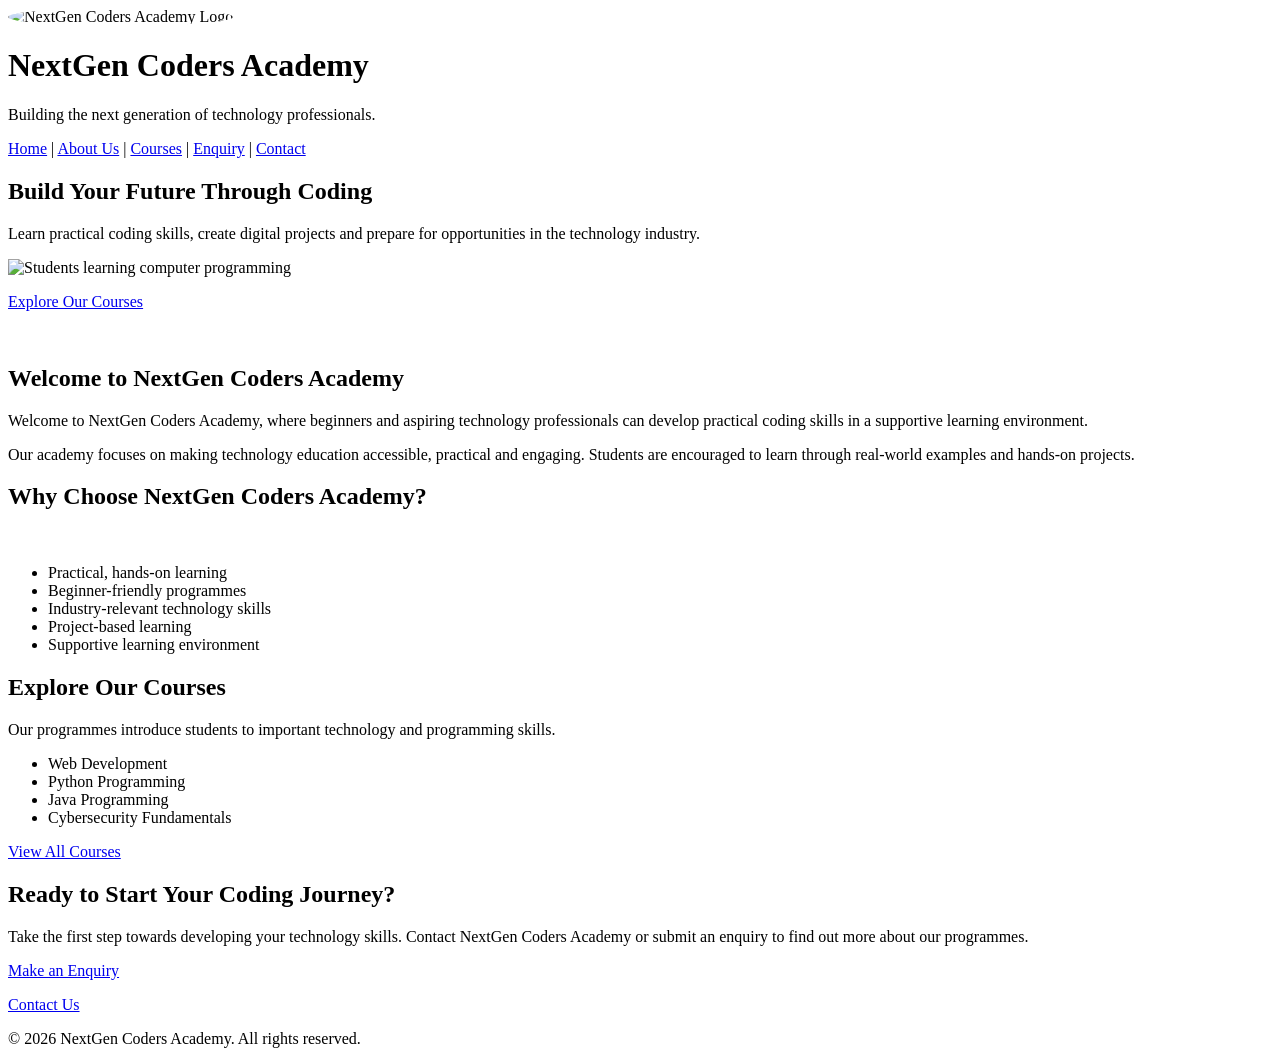
==== index.html @ 4443e5a5 "Add files via upload" ====
<!DOCTYPE html>
<html lang="en">

<head>
    <meta charset="UTF-8">

    <meta name="viewport"
          content="width=device-width, initial-scale=1.0">

    <meta name="description"
          content="NextGen Coders Academy provides practical coding and technology education for aspiring developers.">

    <title>Home | NextGen Coders Academy</title>
</head>

<body>

    <!-- ====== Header =======-->
    <header>

        <!-- The Academy Logo -->
         <img src="images_/Logo.jpeg" alt="NextGen Coders Academy Logo" width="120" height="120" 
       style="border-radius:50%;
       object-fit:cover;">
   
        <h1>NextGen Coders Academy</h1>

        <p>
            Building the next generation of technology professionals.
        </p>

        <!-- Main Navigation -->
        <nav>
            <a href="index.html">Home</a>
            |
        
            <a href="about.html">About Us</a>
            |
            
            <a href="courses.html">Courses</a>
            |
        
            <a href="enquiry.html">Enquiry</a>
            |
            
            <a href="contact.html">Contact</a>
        </nav>

    </header>


    <!-- MAIN CONTENT-->
    <main>

        <!-- Hero Section -->
        <section>

            <h2>Build Your Future Through Coding</h2>

            <p>
                Learn practical coding skills, create digital projects
                and prepare for opportunities in the technology industry.
            </p>

            <!-- Hero Image -->
            <img src="images_/heropicture.jpeg"
                 alt="Students learning computer programming"
                 width="300">

            <p>
                <a href="courses.html">Explore Our Courses</a>
            </p>

        </section>


        <!-- Introduction Section -->
        <section>
            <img src="images_/small picture.jpeg" alt="">

            <h2>Welcome to NextGen Coders Academy</h2>
           

            <p>
                Welcome to NextGen Coders Academy, where beginners and
                aspiring technology professionals can develop practical
                coding skills in a supportive learning environment.
            </p>

            <p>
                Our academy focuses on making technology education
                accessible, practical and engaging. Students are
                encouraged to learn through real-world examples and
                hands-on projects.
            </p>

        </section>


        <!-- Why Choose Us Section -->
        <section>

            <h2>Why Choose NextGen Coders Academy?</h2>
             <img src="images_/large picture.jpeg" alt="">

            <ul>
                <li>Practical, hands-on learning</li>
                <li>Beginner-friendly programmes</li>
                <li>Industry-relevant technology skills</li>
                <li>Project-based learning</li>
                <li>Supportive learning environment</li>
            </ul>

        </section>


        <!-- Courses Introduction -->
        <section>

            <h2>Explore Our Courses</h2>

            <p>
                Our programmes introduce students to important
                technology and programming skills.
            </p>

            <ul>
                <li>Web Development</li>
                <li>Python Programming</li>
                <li>Java Programming</li>
                <li>Cybersecurity Fundamentals</li>
            </ul>

            <p>
                <a href="courses.html">View All Courses</a>
            </p>

        </section>


        <!-- Call To Action -->
        <section>

            <h2>Ready to Start Your Coding Journey?</h2>

            <p>
                Take the first step towards developing your technology
                skills. Contact NextGen Coders Academy or submit an
                enquiry to find out more about our programmes.
            </p>

            <p>
                <a href="enquiry.html">Make an Enquiry</a>
            </p>

            <p>
                <a href="contact.html">Contact Us</a>
            </p>

        </section>

    </main>


    <!-- FOOTER  -->
    <footer>
        <p>&copy; 2026 NextGen Coders Academy. All rights reserved.</p>
    </footer>

</body>
</html>
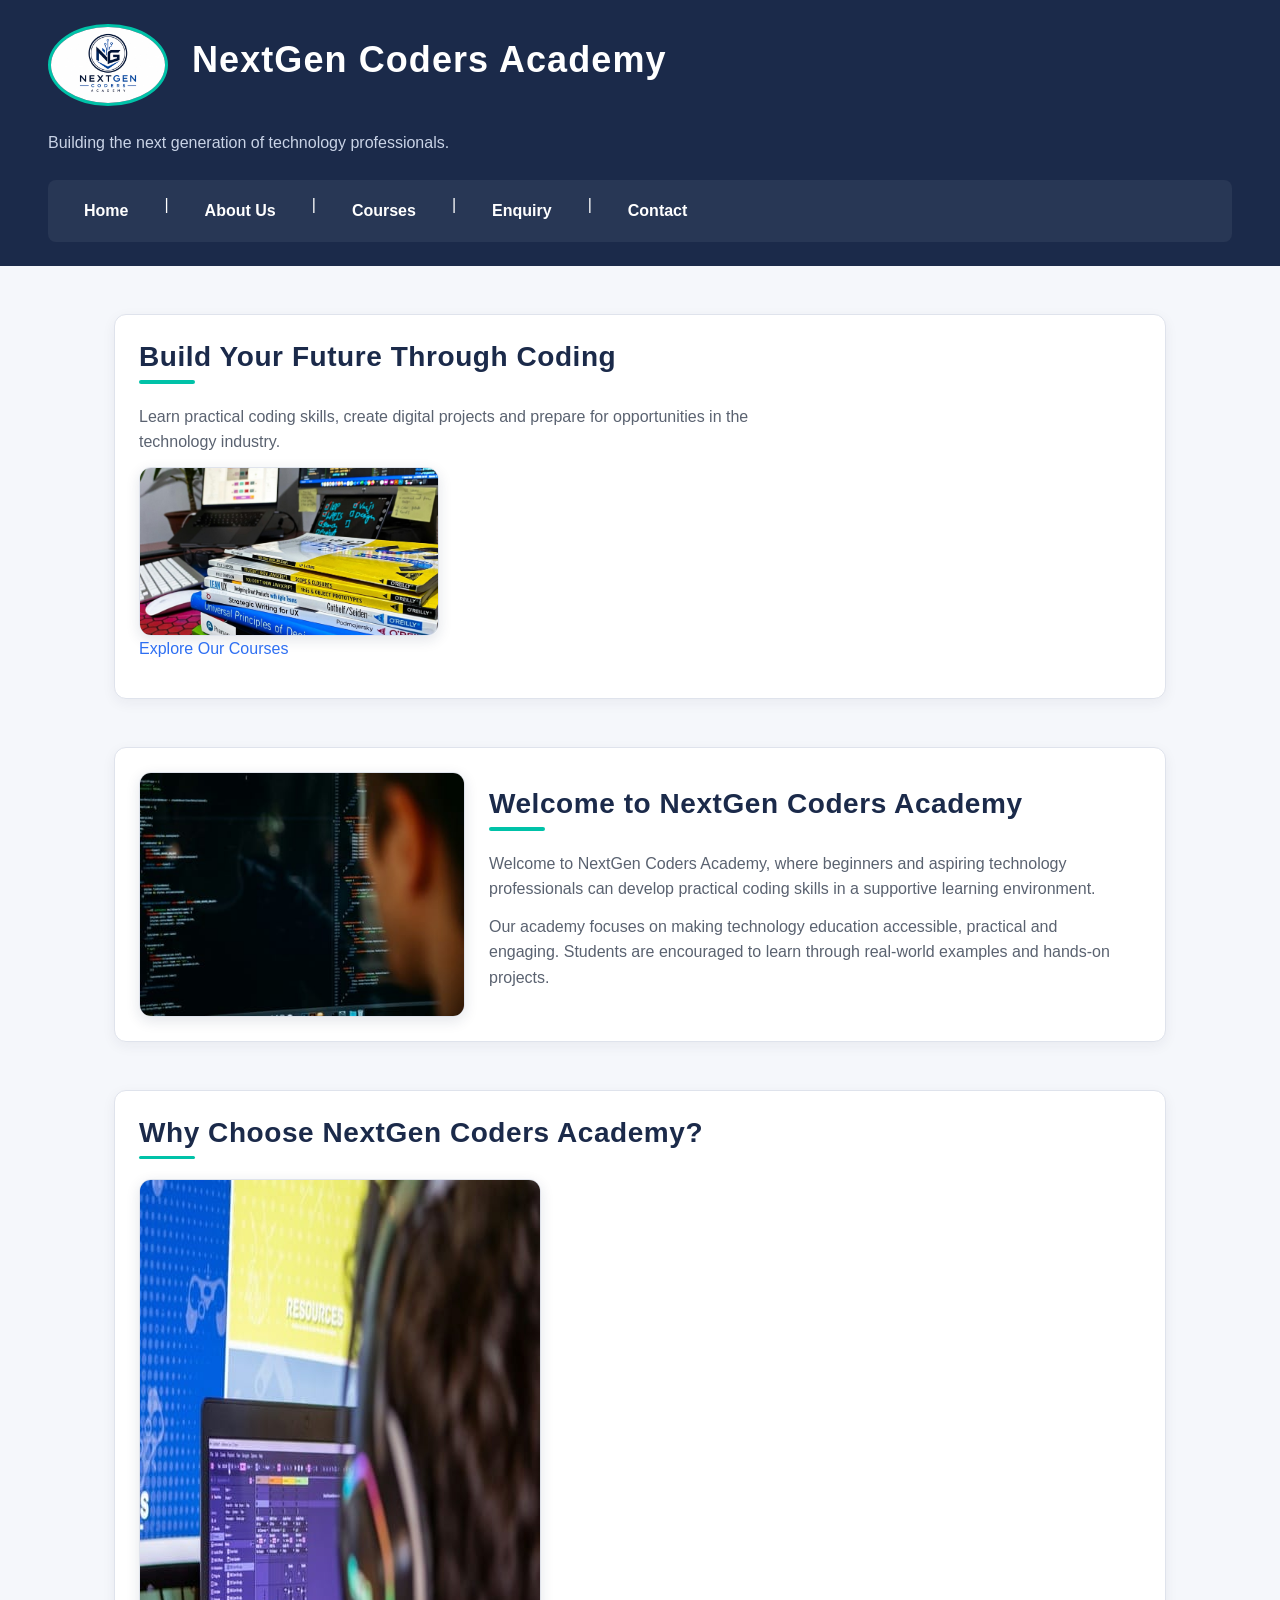
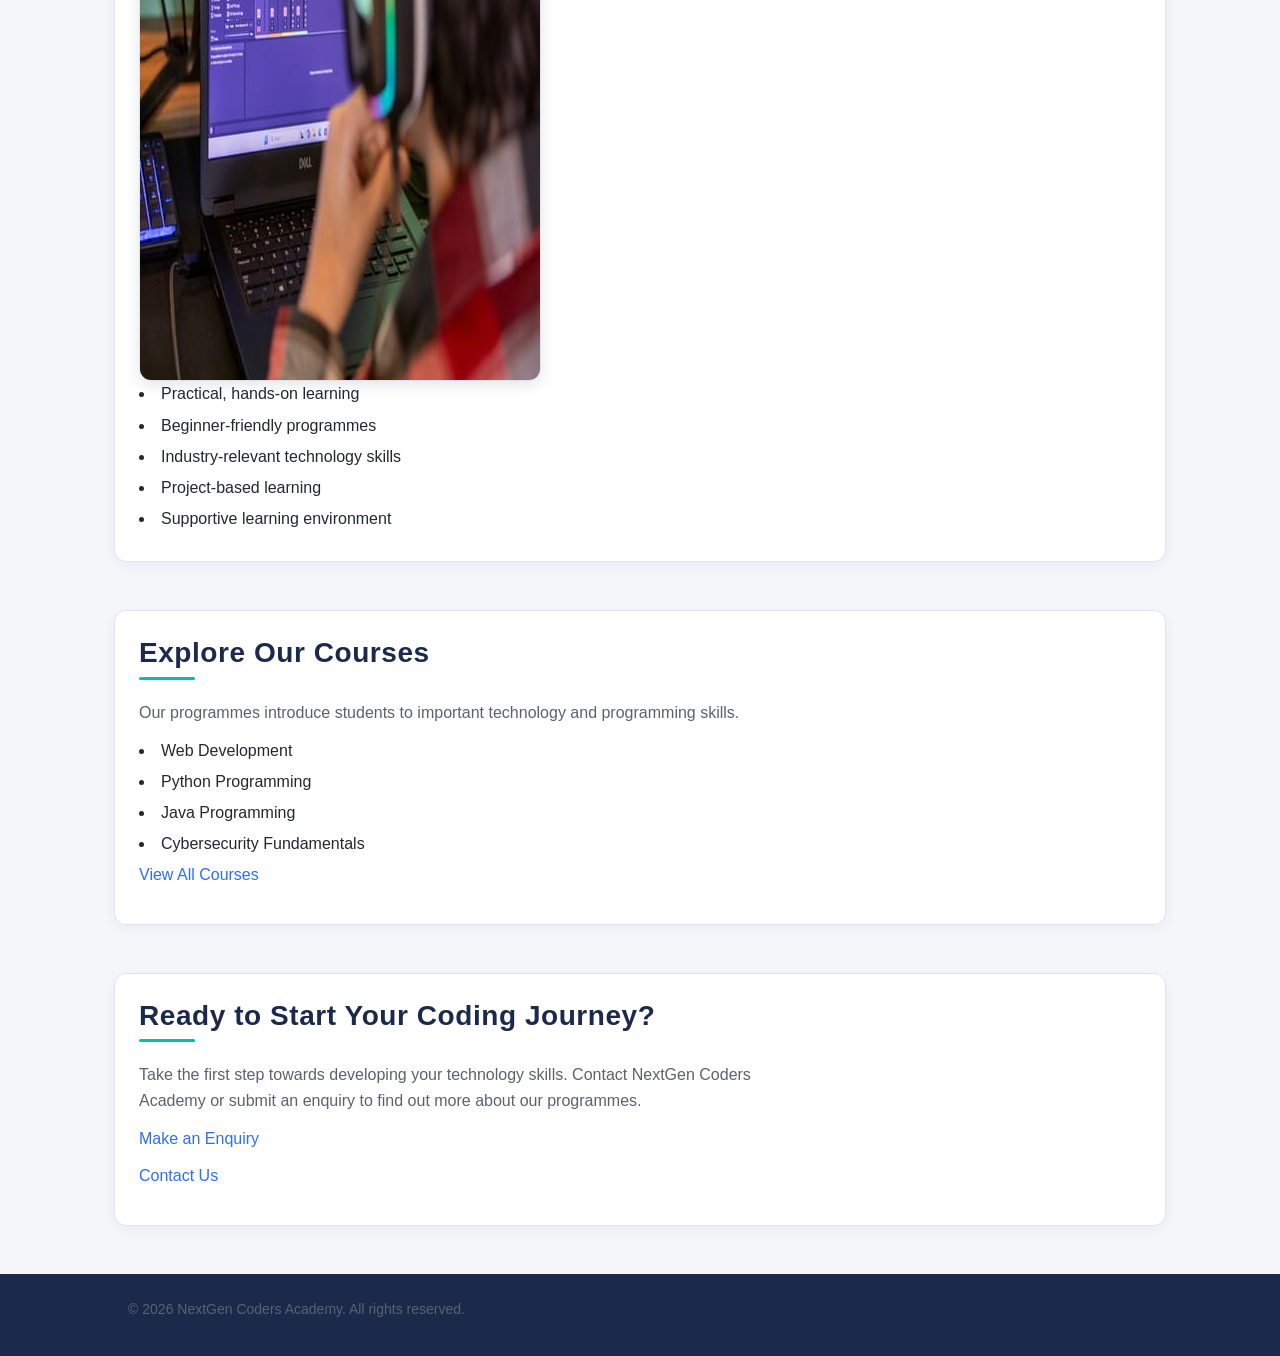
==== commit f192608b: "Add responsive screenshot evidence to README for Part 2" ====
--- a/index.html
+++ b/index.html
@@ -11,6 +11,8 @@
           content="NextGen Coders Academy provides practical coding and technology education for aspiring developers.">
 
     <title>Home | NextGen Coders Academy</title>
+
+    <link rel="stylesheet" href="css_assets/style.css">
 </head>
 
 <body>
@@ -75,25 +77,25 @@
 
 
         <!-- Introduction Section -->
-        <section>
+        <section class="intro-layout">
             <img src="images_/small picture.jpeg" alt="">
 
-            <h2>Welcome to NextGen Coders Academy</h2>
-           
+            <div>
+                <h2>Welcome to NextGen Coders Academy</h2>
 
-            <p>
-                Welcome to NextGen Coders Academy, where beginners and
-                aspiring technology professionals can develop practical
-                coding skills in a supportive learning environment.
-            </p>
+                <p>
+                    Welcome to NextGen Coders Academy, where beginners and
+                    aspiring technology professionals can develop practical
+                    coding skills in a supportive learning environment.
+                </p>
 
-            <p>
-                Our academy focuses on making technology education
-                accessible, practical and engaging. Students are
-                encouraged to learn through real-world examples and
-                hands-on projects.
-            </p>
-
+                <p>
+                    Our academy focuses on making technology education
+                    accessible, practical and engaging. Students are
+                    encouraged to learn through real-world examples and
+                    hands-on projects.
+                </p>
+            </div>
         </section>
 
 
--- a/css_assets/style.css
+++ b/css_assets/style.css
@@ -0,0 +1,454 @@
+/* =========================================================
+   NextGen Coders Academy — style.css
+   WEDE5020 POE — Part 2: CSS Styling & Responsive Design
+   ========================================================= */
+
+
+/* ---------------------------------------------------------
+   2.1 / 2.2  CSS RESET & BASE (DEFAULT) STYLES
+   --------------------------------------------------------- */
+
+* {
+    margin: 0;
+    padding: 0;
+    box-sizing: border-box;
+}
+
+:root {
+    /* Colour scheme */
+    --colour-primary: #1b2a4a;      /* deep navy - header/footer/headings */
+    --colour-secondary: #2e6ff2;    /* bright blue - links/buttons/accents */
+    --colour-accent: #00c2a8;       /* teal - hover/accent highlights */
+    --colour-bg: #f5f7fb;           /* light background */
+    --colour-surface: #ffffff;      /* card/section background */
+    --colour-text: #232733;         /* main body text */
+    --colour-text-light: #5a6270;   /* secondary/muted text */
+    --colour-border: #dfe3ec;
+
+    /* Typography scale (rem based) */
+    --font-base: 1rem;
+    --font-h1: 2.25rem;
+    --font-h2: 1.75rem;
+    --font-h3: 1.25rem;
+    --font-small: 0.875rem;
+
+    /* Spacing */
+    --space-sm: 0.75rem;
+    --space-md: 1.5rem;
+    --space-lg: 3rem;
+}
+
+html {
+    /* 1rem = 16px, scales with user/browser settings for accessibility */
+    font-size: 100%;
+    scroll-behavior: smooth;
+}
+
+body {
+    font-family: 'Segoe UI', Verdana, Arial, sans-serif;
+    font-size: var(--font-base);
+    line-height: 1.6;
+    color: var(--colour-text);
+    background-color: var(--colour-bg);
+}
+
+img {
+    max-width: 100%;
+    height: auto;
+    display: block;
+}
+
+a {
+    color: var(--colour-secondary);
+    text-decoration: none;
+}
+
+ul,
+ol {
+    list-style-position: inside;
+}
+
+
+/* ---------------------------------------------------------
+   2.3  TYPOGRAPHY STYLES
+   --------------------------------------------------------- */
+
+h1,
+h2,
+h3 {
+    font-family: 'Segoe UI', Verdana, Arial, sans-serif;
+    font-weight: 700;
+    line-height: 1.25;
+    letter-spacing: 0.02em;
+    color: var(--colour-primary);
+    margin-bottom: var(--space-sm);
+}
+
+h1 {
+    font-size: var(--font-h1);
+    color: var(--colour-surface);
+    letter-spacing: 0.03em;
+}
+
+h2 {
+    font-size: var(--font-h2);
+    position: relative;
+    padding-bottom: 0.5rem;
+}
+
+/* Small decorative underline under every h2 - reused across pages */
+h2::after {
+    content: "";
+    display: block;
+    width: 3.5rem;
+    height: 0.2rem;
+    background-color: var(--colour-accent);
+    margin-top: 0.4rem;
+    border-radius: 0.2rem;
+}
+
+h3 {
+    font-size: var(--font-h3);
+}
+
+p {
+    margin-bottom: var(--space-sm);
+    color: var(--colour-text-light);
+    max-width: 70ch; /* keeps line length readable */
+}
+
+
+/* ---------------------------------------------------------
+   2.4  LAYOUT STRUCTURE (Flexbox + Grid)
+   --------------------------------------------------------- */
+
+/* ---- Header layout ---- */
+header {
+    background-color: var(--colour-primary);
+    color: var(--colour-surface);
+    padding: var(--space-md) var(--space-lg);
+    display: flex;
+    flex-wrap: wrap;
+    align-items: center;
+    gap: var(--space-md);
+}
+
+header img {
+    flex-shrink: 0;
+    border: 3px solid var(--colour-accent);
+}
+
+header p {
+    color: #c9d3e6;
+    flex-basis: 100%;
+    max-width: none;
+    margin-bottom: 0;
+}
+
+/* ---- Navigation layout ---- */
+nav {
+    display: flex;
+    flex-wrap: wrap;
+    gap: var(--space-md);
+    flex-basis: 100%;
+    background-color: rgba(255, 255, 255, 0.06);
+    padding: var(--space-sm) var(--space-md);
+    border-radius: 0.5rem;
+}
+
+nav a {
+    color: var(--colour-surface);
+    font-weight: 600;
+    padding: 0.4rem 0.75rem;
+    border-radius: 0.35rem;
+    transition: background-color 0.2s ease, color 0.2s ease;
+}
+
+/* ---- Main content layout ---- */
+main {
+    max-width: 1100px;
+    margin: 0 auto;
+    padding: var(--space-lg) var(--space-md);
+    display: flex;
+    flex-direction: column;
+    gap: var(--space-lg);
+}
+
+main > section,
+main > article {
+    background-color: var(--colour-surface);
+    border: 1px solid var(--colour-border);
+    border-radius: 0.75rem;
+    padding: var(--space-md);
+    box-shadow: 0 4px 14px rgba(27, 42, 74, 0.06);
+}
+
+/* Grid layout for pages that have several stacked cards side-by-side
+   (Courses page articles, About Us sections) */
+#courses-grid,
+.card-grid {
+    display: grid;
+    grid-template-columns: repeat(2, 1fr);
+    gap: var(--space-md);
+}
+
+/* Two-column layout for the home page introduction (image + text) */
+.intro-layout {
+    display: grid;
+    grid-template-columns: 1fr 2fr;
+    gap: var(--space-md);
+    align-items: center;
+}
+
+
+/* ---------------------------------------------------------
+   2.5  DECORATION & VISUAL / COLOUR STYLES
+   --------------------------------------------------------- */
+
+main img {
+    border-radius: 0.75rem;
+    box-shadow: 0 4px 14px rgba(27, 42, 74, 0.12);
+    border: 1px solid var(--colour-border);
+}
+
+ul li,
+ol li {
+    margin-bottom: 0.35rem;
+}
+
+address {
+    font-style: normal;
+    background-color: var(--colour-bg);
+    border-left: 4px solid var(--colour-accent);
+    padding: var(--space-sm) var(--space-md);
+    border-radius: 0.35rem;
+}
+
+footer {
+    background-color: var(--colour-primary);
+    color: #c9d3e6;
+    text-align: center;
+    padding: var(--space-md);
+    font-size: var(--font-small);
+}
+
+
+/* ---- Buttons & form styling ---- */
+fieldset {
+    border: 1px solid var(--colour-border);
+    border-radius: 0.5rem;
+    padding: var(--space-md);
+    margin-bottom: var(--space-md);
+}
+
+legend {
+    font-weight: 700;
+    color: var(--colour-primary);
+    padding: 0 0.5rem;
+}
+
+label {
+    display: block;
+    font-weight: 600;
+    margin-bottom: 0.3rem;
+    color: var(--colour-text);
+}
+
+input,
+select,
+textarea {
+    width: 100%;
+    max-width: 30rem;
+    padding: 0.6rem 0.75rem;
+    margin-bottom: var(--space-sm);
+    border: 1px solid var(--colour-border);
+    border-radius: 0.4rem;
+    font-family: inherit;
+    font-size: var(--font-base);
+    background-color: var(--colour-bg);
+    color: var(--colour-text);
+    transition: border-color 0.2s ease, box-shadow 0.2s ease;
+}
+
+button {
+    font-family: inherit;
+    font-size: var(--font-base);
+    font-weight: 600;
+    padding: 0.65rem 1.4rem;
+    margin-right: var(--space-sm);
+    border: none;
+    border-radius: 0.4rem;
+    cursor: pointer;
+    transition: background-color 0.2s ease, transform 0.15s ease;
+}
+
+button[type="submit"] {
+    background-color: var(--colour-secondary);
+    color: var(--colour-surface);
+}
+
+button[type="reset"] {
+    background-color: var(--colour-border);
+    color: var(--colour-text);
+}
+
+
+/* ---------------------------------------------------------
+   2.5 (cont.) PSEUDO-CLASSES — INTERACTIVE ELEMENTS
+   --------------------------------------------------------- */
+
+/* Navigation links */
+nav a:hover,
+nav a:focus {
+    background-color: var(--colour-accent);
+    color: var(--colour-primary);
+    outline: none;
+}
+
+nav a:active {
+    background-color: #00a58f;
+}
+
+/* Inline text links (e.g. "Explore Our Courses", "Make an Enquiry") */
+main a:hover,
+main a:focus {
+    color: var(--colour-accent);
+    text-decoration: underline;
+}
+
+main a:active {
+    color: var(--colour-primary);
+}
+
+/* Form fields */
+input:focus,
+select:focus,
+textarea:focus {
+    outline: none;
+    border-color: var(--colour-secondary);
+    box-shadow: 0 0 0 3px rgba(46, 111, 242, 0.18);
+}
+
+input:hover,
+select:hover,
+textarea:hover {
+    border-color: var(--colour-text-light);
+}
+
+/* Buttons */
+button[type="submit"]:hover {
+    background-color: #1c53c9;
+}
+
+button[type="submit"]:active {
+    background-color: var(--colour-primary);
+    transform: scale(0.98);
+}
+
+button[type="reset"]:hover {
+    background-color: #c9cfdb;
+}
+
+button[type="reset"]:active {
+    transform: scale(0.98);
+}
+
+/* List items in the courses/article cards */
+article:hover {
+    box-shadow: 0 6px 18px rgba(27, 42, 74, 0.14);
+}
+
+
+/* =========================================================
+   3. RESPONSIVE DESIGN
+   ========================================================= */
+
+/* ---------------------------------------------------------
+   3.1 / 3.2  TABLET BREAKPOINT (max-width: 768px)
+   Relative units (%, rem) already used throughout above
+   so elements resize naturally; below adjusts layout only.
+   --------------------------------------------------------- */
+@media screen and (max-width: 768px) {
+
+    :root {
+        --font-h1: 1.85rem;
+        --font-h2: 1.5rem;
+        --font-h3: 1.15rem;
+    }
+
+    header {
+        padding: var(--space-md);
+        text-align: center;
+        justify-content: center;
+    }
+
+    /* Navigation menu adjustment: switch to a wrapped, centred menu */
+    nav {
+        justify-content: center;
+        gap: var(--space-sm);
+    }
+
+    main {
+        padding: var(--space-md);
+        gap: var(--space-md);
+    }
+
+    /* Layout adjustment: multi-column grids drop to a single column */
+    #courses-grid,
+    .card-grid,
+    .intro-layout {
+        grid-template-columns: 1fr;
+    }
+
+    /* Images adjustment: hero/section images scale to full card width */
+    main img {
+        width: 100%;
+    }
+
+    input,
+    select,
+    textarea {
+        max-width: 100%;
+    }
+}
+
+
+/* ---------------------------------------------------------
+   3.1 / 3.2  MOBILE BREAKPOINT (max-width: 480px)
+   --------------------------------------------------------- */
+@media screen and (max-width: 480px) {
+
+    :root {
+        --font-h1: 1.5rem;
+        --font-h2: 1.3rem;
+        --font-h3: 1.05rem;
+        --font-base: 0.95rem;
+    }
+
+    header {
+        padding: var(--space-sm);
+    }
+
+    header img {
+        width: 5.5rem;
+        height: 5.5rem;
+    }
+
+    /* Navigation menu adjustment: stack links vertically for small screens */
+    nav {
+        flex-direction: column;
+        align-items: stretch;
+        text-align: center;
+    }
+
+    main > section,
+    main > article {
+        padding: var(--space-sm);
+    }
+
+    button {
+        width: 100%;
+        margin-right: 0;
+        margin-bottom: var(--space-sm);
+    }
+}
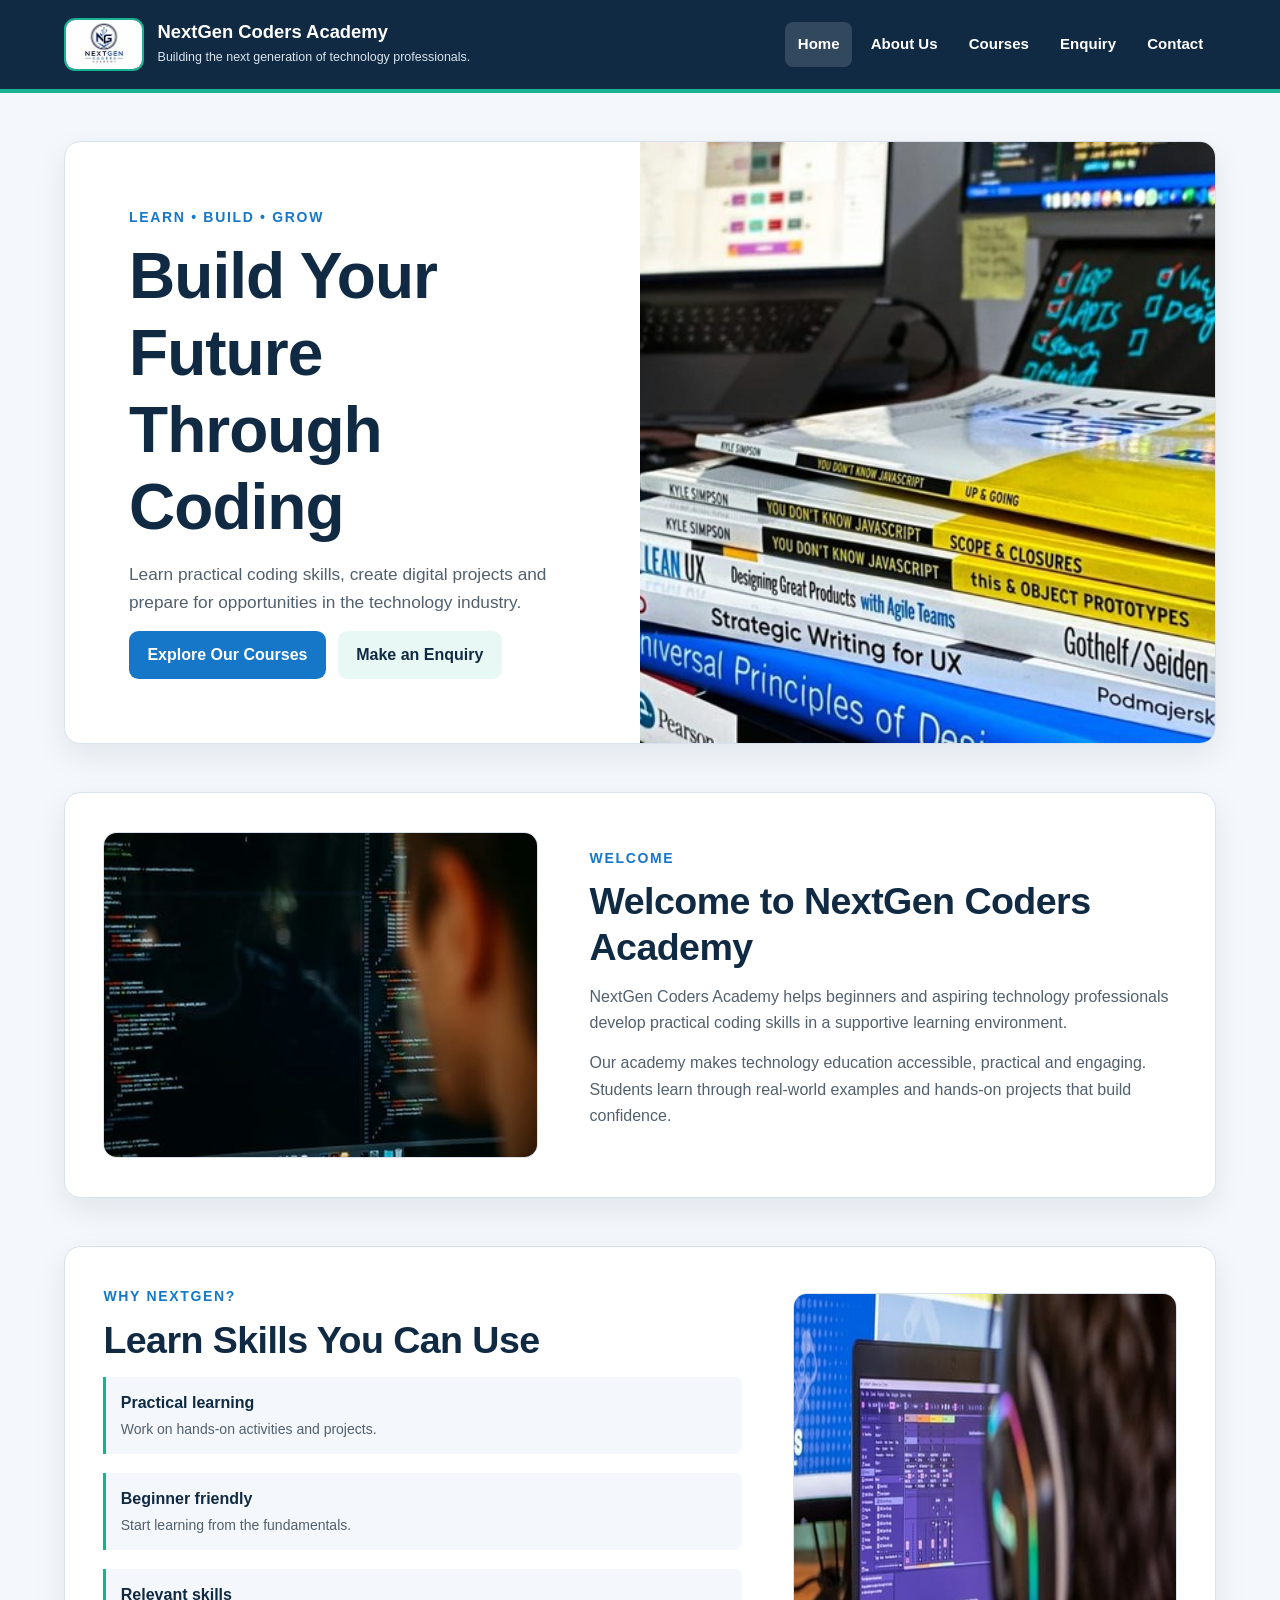
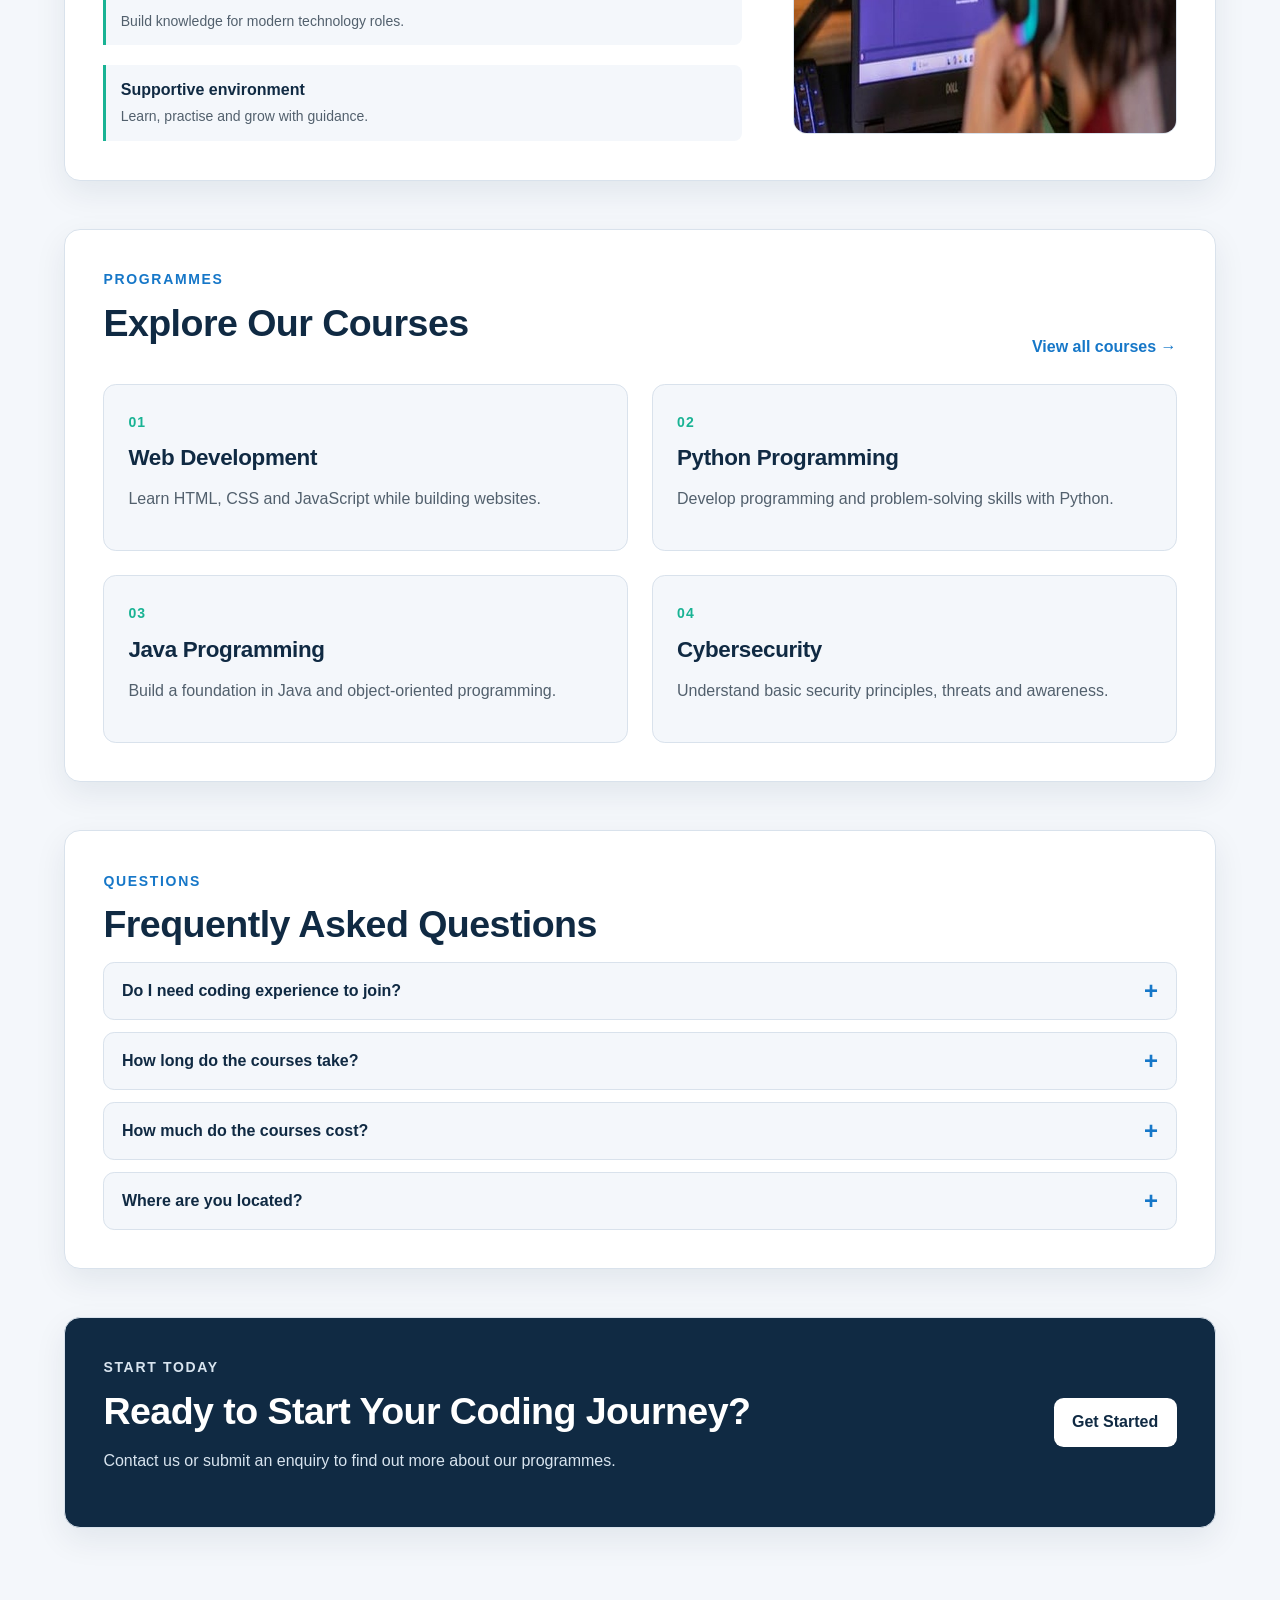
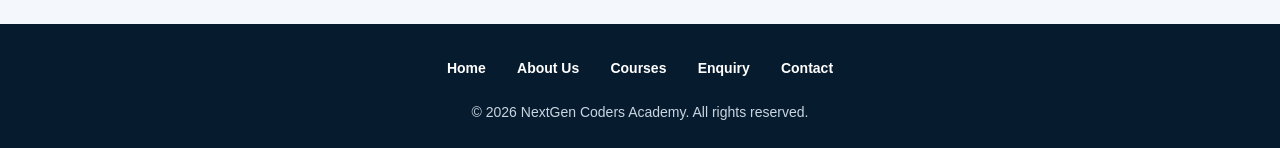
==== commit 23a52b27: "Add JavaScript and SEO files" ====
--- a/index.html
+++ b/index.html
@@ -1,173 +1,143 @@
-<!DOCTYPE html>
-<html lang="en">
-
-<head>
-    <meta charset="UTF-8">
-
-    <meta name="viewport"
-          content="width=device-width, initial-scale=1.0">
-
-    <meta name="description"
-          content="NextGen Coders Academy provides practical coding and technology education for aspiring developers.">
-
-    <title>Home | NextGen Coders Academy</title>
-
-    <link rel="stylesheet" href="css_assets/style.css">
-</head>
-
-<body>
-
-    <!-- ====== Header =======-->
-    <header>
-
-        <!-- The Academy Logo -->
-         <img src="images_/Logo.jpeg" alt="NextGen Coders Academy Logo" width="120" height="120" 
-       style="border-radius:50%;
-       object-fit:cover;">
-   
-        <h1>NextGen Coders Academy</h1>
-
-        <p>
-            Building the next generation of technology professionals.
-        </p>
-
-        <!-- Main Navigation -->
-        <nav>
-            <a href="index.html">Home</a>
-            |
-        
-            <a href="about.html">About Us</a>
-            |
-            
-            <a href="courses.html">Courses</a>
-            |
-        
-            <a href="enquiry.html">Enquiry</a>
-            |
-            
-            <a href="contact.html">Contact</a>
-        </nav>
-
-    </header>
-
-
-    <!-- MAIN CONTENT-->
-    <main>
-
-        <!-- Hero Section -->
-        <section>
-
-            <h2>Build Your Future Through Coding</h2>
-
-            <p>
-                Learn practical coding skills, create digital projects
-                and prepare for opportunities in the technology industry.
-            </p>
-
-            <!-- Hero Image -->
-            <img src="images_/heropicture.jpeg"
-                 alt="Students learning computer programming"
-                 width="300">
-
-            <p>
-                <a href="courses.html">Explore Our Courses</a>
-            </p>
-
-        </section>
-
-
-        <!-- Introduction Section -->
-        <section class="intro-layout">
-            <img src="images_/small picture.jpeg" alt="">
-
-            <div>
-                <h2>Welcome to NextGen Coders Academy</h2>
-
-                <p>
-                    Welcome to NextGen Coders Academy, where beginners and
-                    aspiring technology professionals can develop practical
-                    coding skills in a supportive learning environment.
-                </p>
-
-                <p>
-                    Our academy focuses on making technology education
-                    accessible, practical and engaging. Students are
-                    encouraged to learn through real-world examples and
-                    hands-on projects.
-                </p>
-            </div>
-        </section>
-
-
-        <!-- Why Choose Us Section -->
-        <section>
-
-            <h2>Why Choose NextGen Coders Academy?</h2>
-             <img src="images_/large picture.jpeg" alt="">
-
-            <ul>
-                <li>Practical, hands-on learning</li>
-                <li>Beginner-friendly programmes</li>
-                <li>Industry-relevant technology skills</li>
-                <li>Project-based learning</li>
-                <li>Supportive learning environment</li>
-            </ul>
-
-        </section>
-
-
-        <!-- Courses Introduction -->
-        <section>
-
-            <h2>Explore Our Courses</h2>
-
-            <p>
-                Our programmes introduce students to important
-                technology and programming skills.
-            </p>
-
-            <ul>
-                <li>Web Development</li>
-                <li>Python Programming</li>
-                <li>Java Programming</li>
-                <li>Cybersecurity Fundamentals</li>
-            </ul>
-
-            <p>
-                <a href="courses.html">View All Courses</a>
-            </p>
-
-        </section>
-
-
-        <!-- Call To Action -->
-        <section>
-
-            <h2>Ready to Start Your Coding Journey?</h2>
-
-            <p>
-                Take the first step towards developing your technology
-                skills. Contact NextGen Coders Academy or submit an
-                enquiry to find out more about our programmes.
-            </p>
-
-            <p>
-                <a href="enquiry.html">Make an Enquiry</a>
-            </p>
-
-            <p>
-                <a href="contact.html">Contact Us</a>
-            </p>
-
-        </section>
-
-    </main>
-
-
-    <!-- FOOTER  -->
-    <footer>
-        <p>&copy; 2026 NextGen Coders Academy. All rights reserved.</p>
-    </footer>
-
-</body>
-</html>
+<!DOCTYPE html>
+<html lang="en">
+<head>
+    <meta charset="UTF-8">
+    <meta name="viewport" content="width=device-width, initial-scale=1.0">
+    <meta name="description" content="NextGen Coders Academy offers beginner-friendly coding courses in web development, Python, Java and cybersecurity in Sandton, Johannesburg.">
+    <meta name="keywords" content="coding academy, coding courses Johannesburg, learn programming, web development course, Python course, Java course, cybersecurity course">
+    <meta name="author" content="Kutloano Sono">
+    <meta name="robots" content="index, follow">
+    <meta name="referrer" content="strict-origin-when-cross-origin">
+    <meta http-equiv="Content-Security-Policy" content="default-src 'self'; script-src 'self' https://cdnjs.cloudflare.com; style-src 'self' 'unsafe-inline' https://cdnjs.cloudflare.com; img-src 'self' data: https://tile.openstreetmap.org https://cdnjs.cloudflare.com; connect-src 'self'; base-uri 'self'; form-action 'self' mailto:">
+    <link rel="canonical" href="https://kutloanosono.github.io/WEDE5020_POE/">
+    <meta property="og:title" content="Coding Courses in Johannesburg | NextGen Coders Academy">
+    <meta property="og:description" content="NextGen Coders Academy offers beginner-friendly coding courses in web development, Python, Java and cybersecurity in Sandton, Johannesburg.">
+    <meta property="og:type" content="website">
+    <meta property="og:image" content="https://kutloanosono.github.io/WEDE5020_POE/images_/students-learning-programming-1200.jpg">
+    <title>Coding Courses in Johannesburg | NextGen Coders Academy</title>
+    <link rel="stylesheet" href="css_assets/style.css">
+    <script src="js/main.js" defer></script>
+</head>
+<body>
+<a class="skip-link" href="#main">Skip to main content</a>
+<header class="site-header">
+    <div class="header-inner">
+        <a class="brand" href="index.html" aria-label="NextGen Coders Academy home">
+            <img src="images_/nextgen-coders-academy-logo-160.jpg"
+                 srcset="images_/nextgen-coders-academy-logo-160.jpg 160w, images_/nextgen-coders-academy-logo-320.jpg 320w"
+                 sizes="(max-width: 480px) 80px, 100px"
+                 alt="NextGen Coders Academy logo" width="100" height="67">
+            <span>
+                <span class="brand-name">NextGen Coders Academy</span>
+                <span class="tagline">Building the next generation of technology professionals.</span>
+            </span>
+        </a>
+        <nav aria-label="Main navigation">
+            <ul>
+                <li><a href="index.html" aria-current="page">Home</a></li>
+                <li><a href="about.html">About Us</a></li>
+                <li><a href="courses.html">Courses</a></li>
+                <li><a href="enquiry.html">Enquiry</a></li>
+                <li><a href="contact.html">Contact</a></li>
+            </ul>
+        </nav>
+    </div>
+</header>
+
+<main id="main">
+    <section class="hero">
+        <div class="hero-content">
+            <p class="eyebrow">LEARN • BUILD • GROW</p>
+            <h1>Build Your Future Through Coding</h1>
+            <p class="hero-text">Learn practical coding skills, create digital projects and prepare for opportunities in the technology industry.</p>
+            <div class="button-row">
+                <a class="button button-primary" href="courses.html">Explore Our Courses</a>
+                <a class="button button-secondary" href="enquiry.html">Make an Enquiry</a>
+            </div>
+        </div>
+        <picture class="hero-media">
+            <source media="(max-width: 480px)" srcset="images_/students-learning-programming-480.jpg 480w, images_/students-learning-programming-800.jpg 800w" sizes="100vw">
+            <source media="(max-width: 900px)" srcset="images_/students-learning-programming-800.jpg 800w, images_/students-learning-programming-1200.jpg 1200w" sizes="100vw">
+            <img src="images_/students-learning-programming-1200.jpg"
+                 srcset="images_/students-learning-programming-800.jpg 800w, images_/students-learning-programming-1200.jpg 1200w, images_/students-learning-programming-1600.jpg 1600w"
+                 sizes="(max-width: 900px) 100vw, 50vw"
+                 alt="Students learning computer programming"
+                 width="1200" height="675">
+        </picture>
+    </section>
+
+    <section class="intro-layout">
+        <div class="image-frame">
+            <img src="images_/students-collaborating-project-320.jpg"
+                 srcset="images_/students-collaborating-project-320.jpg 320w, images_/students-collaborating-project-640.jpg 640w"
+                 sizes="(max-width: 768px) 100vw, 40vw"
+                 alt="Students working together on a technology project"
+                 width="320" height="240" loading="lazy">
+        </div>
+        <div>
+            <p class="eyebrow">WELCOME</p>
+            <h2>Welcome to NextGen Coders Academy</h2>
+            <p>NextGen Coders Academy helps beginners and aspiring technology professionals develop practical coding skills in a supportive learning environment.</p>
+            <p>Our academy makes technology education accessible, practical and engaging. Students learn through real-world examples and hands-on projects that build confidence.</p>
+        </div>
+    </section>
+
+    <section class="feature-section">
+        <div>
+            <p class="eyebrow">WHY NEXTGEN?</p>
+            <h2>Learn Skills You Can Use</h2>
+            <ul class="feature-list">
+                <li><strong>Practical learning</strong><span>Work on hands-on activities and projects.</span></li>
+                <li><strong>Beginner friendly</strong><span>Start learning from the fundamentals.</span></li>
+                <li><strong>Relevant skills</strong><span>Build knowledge for modern technology roles.</span></li>
+                <li><strong>Supportive environment</strong><span>Learn, practise and grow with guidance.</span></li>
+            </ul>
+        </div>
+        <div class="image-frame">
+            <img src="images_/coding-learning-environment-320.jpg"
+                 srcset="images_/coding-learning-environment-320.jpg 320w, images_/coding-learning-environment-640.jpg 640w"
+                 sizes="(max-width: 768px) 100vw, 40vw"
+                 alt="Coding and technology learning environment"
+                 width="320" height="640" loading="lazy">
+        </div>
+    </section>
+
+    <section class="courses-preview">
+        <div class="section-heading">
+            <div>
+                <p class="eyebrow">PROGRAMMES</p>
+                <h2>Explore Our Courses</h2>
+            </div>
+            <a class="text-link" href="courses.html">View all courses →</a>
+        </div>
+        <div class="mini-grid">
+            <article class="mini-card"><span class="card-number">01</span><h3>Web Development</h3><p>Learn HTML, CSS and JavaScript while building websites.</p></article>
+            <article class="mini-card"><span class="card-number">02</span><h3>Python Programming</h3><p>Develop programming and problem-solving skills with Python.</p></article>
+            <article class="mini-card"><span class="card-number">03</span><h3>Java Programming</h3><p>Build a foundation in Java and object-oriented programming.</p></article>
+            <article class="mini-card"><span class="card-number">04</span><h3>Cybersecurity</h3><p>Understand basic security principles, threats and awareness.</p></article>
+        </div>
+    </section>
+
+    <section class="faq" aria-labelledby="faq-title">
+        <p class="eyebrow">QUESTIONS</p>
+        <h2 id="faq-title">Frequently Asked Questions</h2>
+        <div class="accordion">
+            <div class="accordion-item"><h3><button type="button" class="accordion-trigger" id="faq1-btn" aria-expanded="false" aria-controls="faq1">Do I need coding experience to join?</button></h3><div class="accordion-panel" id="faq1" role="region" aria-labelledby="faq1-btn"><div><p>No. Our <a href="courses.html">courses</a> start from the fundamentals, so complete beginners are welcome.</p></div></div></div>
+            <div class="accordion-item"><h3><button type="button" class="accordion-trigger" id="faq2-btn" aria-expanded="false" aria-controls="faq2">How long do the courses take?</button></h3><div class="accordion-panel" id="faq2" role="region" aria-labelledby="faq2-btn"><div><p>Courses run for 10 to 14 weeks depending on the programme. Filter by level and duration on the <a href="courses.html">courses page</a>.</p></div></div></div>
+            <div class="accordion-item"><h3><button type="button" class="accordion-trigger" id="faq3-btn" aria-expanded="false" aria-controls="faq3">How much do the courses cost?</button></h3><div class="accordion-panel" id="faq3" role="region" aria-labelledby="faq3-btn"><div><p>Fees depend on the course and study mode. Submit an <a href="enquiry.html">enquiry</a> to get an instant fee estimate and the next intake date.</p></div></div></div>
+            <div class="accordion-item"><h3><button type="button" class="accordion-trigger" id="faq4-btn" aria-expanded="false" aria-controls="faq4">Where are you located?</button></h3><div class="accordion-panel" id="faq4" role="region" aria-labelledby="faq4-btn"><div><p>We are in Sandton, Johannesburg. See the map on our <a href="contact.html">contact page</a>.</p></div></div></div>
+        </div>
+    </section>
+
+    <section class="cta">
+        <div><p class="eyebrow">START TODAY</p><h2>Ready to Start Your Coding Journey?</h2><p>Contact us or submit an enquiry to find out more about our programmes.</p></div>
+        <a class="button button-light" href="enquiry.html">Get Started</a>
+    </section>
+</main>
+
+<footer>
+    <nav aria-label="Footer navigation"><ul><li><a href="index.html">Home</a></li><li><a href="about.html">About Us</a></li><li><a href="courses.html">Courses</a></li><li><a href="enquiry.html">Enquiry</a></li><li><a href="contact.html">Contact</a></li></ul></nav>
+    <p>&copy; 2026 NextGen Coders Academy. All rights reserved.</p>
+</footer>
+</body>
+</html>
--- a/css_assets/style.css
+++ b/css_assets/style.css
@@ -1,454 +1,490 @@
 /* =========================================================
-   NextGen Coders Academy — style.css
-   WEDE5020 POE — Part 2: CSS Styling & Responsive Design
+   NextGen Coders Academy | WEDE5020 Part 2
+   External CSS stylesheet: reset, typography, layout,
+   visual styling, pseudo-classes and responsive design.
    ========================================================= */
 
-
-/* ---------------------------------------------------------
-   2.1 / 2.2  CSS RESET & BASE (DEFAULT) STYLES
-   --------------------------------------------------------- */
-
-* {
-    margin: 0;
-    padding: 0;
-    box-sizing: border-box;
-}
+*,
+*::before,
+*::after { box-sizing: border-box; margin: 0; padding: 0; }
 
 :root {
-    /* Colour scheme */
-    --colour-primary: #1b2a4a;      /* deep navy - header/footer/headings */
-    --colour-secondary: #2e6ff2;    /* bright blue - links/buttons/accents */
-    --colour-accent: #00c2a8;       /* teal - hover/accent highlights */
-    --colour-bg: #f5f7fb;           /* light background */
-    --colour-surface: #ffffff;      /* card/section background */
-    --colour-text: #232733;         /* main body text */
-    --colour-text-light: #5a6270;   /* secondary/muted text */
-    --colour-border: #dfe3ec;
-
-    /* Typography scale (rem based) */
+    --primary: #102a43;
+    --primary-dark: #071b2f;
+    --secondary: #1677c8;
+    --accent: #19b394;
+    --accent-soft: #e8f8f4;
+    --background: #f4f7fb;
+    --surface: #ffffff;
+    --text: #1f2933;
+    --muted: #52606d;
+    --border: #d9e2ec;
+    --shadow: 0 0.75rem 2rem rgba(16, 42, 67, 0.08);
+
     --font-base: 1rem;
-    --font-h1: 2.25rem;
-    --font-h2: 1.75rem;
-    --font-h3: 1.25rem;
     --font-small: 0.875rem;
-
-    /* Spacing */
-    --space-sm: 0.75rem;
+    --font-h1: clamp(2.25rem, 5vw, 4rem);
+    --font-h2: clamp(1.6rem, 3vw, 2.35rem);
+    --font-h3: clamp(1.15rem, 2vw, 1.4rem);
+
+    --space-xs: 0.5rem;
+    --space-sm: 0.875rem;
     --space-md: 1.5rem;
     --space-lg: 3rem;
-}
-
-html {
-    /* 1rem = 16px, scales with user/browser settings for accessibility */
-    font-size: 100%;
-    scroll-behavior: smooth;
-}
+    --space-xl: 5rem;
+    --radius: 1rem;
+}
+
+html { font-size: 100%; scroll-behavior: smooth; }
 
 body {
-    font-family: 'Segoe UI', Verdana, Arial, sans-serif;
+    min-height: 100vh;
+    font-family: "Segoe UI", Verdana, Arial, sans-serif;
     font-size: var(--font-base);
-    line-height: 1.6;
-    color: var(--colour-text);
-    background-color: var(--colour-bg);
-}
-
-img {
-    max-width: 100%;
-    height: auto;
-    display: block;
-}
-
-a {
-    color: var(--colour-secondary);
-    text-decoration: none;
-}
-
-ul,
-ol {
-    list-style-position: inside;
-}
-
-
-/* ---------------------------------------------------------
-   2.3  TYPOGRAPHY STYLES
-   --------------------------------------------------------- */
-
-h1,
-h2,
-h3 {
-    font-family: 'Segoe UI', Verdana, Arial, sans-serif;
+    line-height: 1.65;
+    color: var(--text);
+    background: var(--background);
+}
+
+img { display: block; width: 100%; max-width: 100%; height: auto; }
+a { color: var(--secondary); text-decoration: none; }
+ul, ol { padding-left: 1.25rem; }
+li + li { margin-top: 0.4rem; }
+
+h1, h2, h3 {
+    color: var(--primary);
+    font-weight: 750;
+    line-height: 1.2;
+    letter-spacing: -0.015em;
+    margin-bottom: var(--space-sm);
+}
+h1 { font-size: var(--font-h1); }
+h2 { font-size: var(--font-h2); }
+h3 { font-size: var(--font-h3); }
+p { max-width: 70ch; color: var(--muted); margin-bottom: var(--space-sm); }
+
+.eyebrow {
+    margin-bottom: 0.6rem;
+    color: var(--secondary);
+    font-size: var(--font-small);
+    font-weight: 800;
+    letter-spacing: 0.12em;
+    text-transform: uppercase;
+}
+
+.site-header {
+    background: var(--primary);
+    color: var(--surface);
+    border-bottom: 0.25rem solid var(--accent);
+}
+
+.header-inner {
+    width: min(72rem, 92%);
+    margin-inline: auto;
+    padding-block: 1.1rem;
+    display: flex;
+    align-items: center;
+    justify-content: space-between;
+    gap: var(--space-md);
+}
+
+.brand {
+    display: flex;
+    align-items: center;
+    gap: 0.85rem;
+    color: var(--surface);
+    min-width: 0;
+}
+.brand img {
+    width: 5rem;
+    height: 3.35rem;
+    object-fit: cover;
+    border-radius: 0.7rem;
+    border: 0.15rem solid var(--accent);
+    flex: 0 0 auto;
+}
+.brand > span { display: flex; flex-direction: column; }
+.brand-name { font-size: 1.15rem; font-weight: 800; line-height: 1.2; }
+.tagline { color: #d8e4ef; font-size: 0.78rem; margin-top: 0.2rem; }
+
+nav ul {
+    list-style: none;
+    padding: 0;
+    margin: 0;
+    display: flex;
+    flex-wrap: wrap;
+    align-items: center;
+    justify-content: flex-end;
+    gap: 0.35rem;
+}
+nav li {
+    display: flex;
+    align-items: stretch;
+    margin: 0;
+}
+nav a {
+    display: flex;
+    align-items: center;
+    justify-content: center;
+    min-height: 2.8rem;
+    padding: 0.55rem 0.8rem;
+    border-radius: 0.5rem;
+    color: var(--surface);
+    font-size: 0.94rem;
     font-weight: 700;
-    line-height: 1.25;
-    letter-spacing: 0.02em;
-    color: var(--colour-primary);
-    margin-bottom: var(--space-sm);
-}
-
-h1 {
-    font-size: var(--font-h1);
-    color: var(--colour-surface);
-    letter-spacing: 0.03em;
-}
-
-h2 {
-    font-size: var(--font-h2);
-    position: relative;
-    padding-bottom: 0.5rem;
-}
-
-/* Small decorative underline under every h2 - reused across pages */
-h2::after {
-    content: "";
-    display: block;
-    width: 3.5rem;
-    height: 0.2rem;
-    background-color: var(--colour-accent);
-    margin-top: 0.4rem;
-    border-radius: 0.2rem;
-}
-
-h3 {
-    font-size: var(--font-h3);
-}
-
-p {
-    margin-bottom: var(--space-sm);
-    color: var(--colour-text-light);
-    max-width: 70ch; /* keeps line length readable */
-}
-
-
-/* ---------------------------------------------------------
-   2.4  LAYOUT STRUCTURE (Flexbox + Grid)
-   --------------------------------------------------------- */
-
-/* ---- Header layout ---- */
-header {
-    background-color: var(--colour-primary);
-    color: var(--colour-surface);
-    padding: var(--space-md) var(--space-lg);
-    display: flex;
-    flex-wrap: wrap;
-    align-items: center;
-    gap: var(--space-md);
-}
-
-header img {
-    flex-shrink: 0;
-    border: 3px solid var(--colour-accent);
-}
-
-header p {
-    color: #c9d3e6;
-    flex-basis: 100%;
-    max-width: none;
-    margin-bottom: 0;
-}
-
-/* ---- Navigation layout ---- */
-nav {
-    display: flex;
-    flex-wrap: wrap;
-    gap: var(--space-md);
-    flex-basis: 100%;
-    background-color: rgba(255, 255, 255, 0.06);
-    padding: var(--space-sm) var(--space-md);
-    border-radius: 0.5rem;
-}
-
-nav a {
-    color: var(--colour-surface);
-    font-weight: 600;
-    padding: 0.4rem 0.75rem;
-    border-radius: 0.35rem;
-    transition: background-color 0.2s ease, color 0.2s ease;
-}
-
-/* ---- Main content layout ---- */
+    transition: background-color 0.2s ease, color 0.2s ease, transform 0.2s ease;
+}
+nav a[aria-current="page"] { background: rgba(255,255,255,0.14); }
+nav a:hover, nav a:focus-visible {
+    background: var(--accent);
+    color: var(--primary-dark);
+    outline: none;
+    transform: translateY(-0.1rem);
+}
+nav a:active { transform: translateY(0); }
+
 main {
-    max-width: 1100px;
-    margin: 0 auto;
-    padding: var(--space-lg) var(--space-md);
+    width: min(72rem, 92%);
+    margin-inline: auto;
+    padding-block: var(--space-lg);
     display: flex;
     flex-direction: column;
     gap: var(--space-lg);
 }
 
-main > section,
-main > article {
-    background-color: var(--colour-surface);
-    border: 1px solid var(--colour-border);
-    border-radius: 0.75rem;
+main > section {
+    background: var(--surface);
+    border: 1px solid var(--border);
+    border-radius: var(--radius);
+    box-shadow: var(--shadow);
+    padding: clamp(1.25rem, 3vw, 2.5rem);
+}
+
+.hero {
+    overflow: hidden;
+    padding: 0;
+    display: grid;
+    grid-template-columns: 1fr 1fr;
+    align-items: stretch;
+}
+.hero-content {
+    padding: clamp(2rem, 5vw, 4rem);
+    display: flex;
+    flex-direction: column;
+    justify-content: center;
+}
+.hero h1 { color: var(--primary); }
+.hero-text { font-size: 1.08rem; max-width: 55ch; }
+.hero-media { min-height: 100%; }
+.hero-media img { height: 100%; min-height: 24rem; object-fit: cover; }
+
+.button-row { display: flex; flex-wrap: wrap; gap: 0.75rem; align-items: center; }
+.button, button {
+    display: inline-flex;
+    justify-content: center;
+    align-items: center;
+    min-height: 2.8rem;
+    padding: 0.7rem 1.15rem;
+    border: 0;
+    border-radius: 0.6rem;
+    font: inherit;
+    font-weight: 750;
+    cursor: pointer;
+    transition: transform 0.2s ease, background-color 0.2s ease, box-shadow 0.2s ease;
+}
+.button-primary, button[type="submit"] { background: var(--secondary); color: var(--surface); }
+.button-secondary, .button-reset { background: var(--accent-soft); color: var(--primary); }
+.button-light { background: var(--surface); color: var(--primary); }
+.button:hover, button:hover, .button:focus-visible, button:focus-visible {
+    transform: translateY(-0.12rem);
+    box-shadow: 0 0.5rem 1rem rgba(16,42,67,0.14);
+    outline: none;
+}
+.button-primary:hover, button[type="submit"]:hover { background: var(--primary); }
+.button-secondary:hover, .button-reset:hover { background: var(--accent); }
+.button:active, button:active { transform: translateY(0); }
+
+.intro-layout, .about-feature, .course-highlight, .contact-grid, .form-layout {
+    display: grid;
+    grid-template-columns: 1fr 1.35fr;
+    gap: clamp(1.5rem, 4vw, 3.5rem);
+    align-items: center;
+}
+.image-frame {
+    overflow: hidden;
+    border-radius: 0.85rem;
+    background: var(--background);
+    border: 1px solid var(--border);
+}
+.image-frame img { aspect-ratio: 4 / 3; object-fit: cover; }
+.feature-section {
+    display: grid;
+    grid-template-columns: 1.25fr 0.75fr;
+    gap: clamp(1.5rem, 4vw, 3.5rem);
+    align-items: center;
+}
+.feature-section .image-frame img { aspect-ratio: 1 / 1.15; }
+.feature-list {
+    list-style: none;
+    padding: 0;
+    display: grid;
+    gap: 0.8rem;
+}
+.feature-list li {
+    display: grid;
+    grid-template-columns: 1fr;
+    gap: 0.1rem;
+    padding: 0.8rem 0.9rem;
+    border-left: 0.2rem solid var(--accent);
+    background: var(--background);
+    border-radius: 0 0.5rem 0.5rem 0;
+}
+.feature-list strong { color: var(--primary); }
+.feature-list span { color: var(--muted); font-size: var(--font-small); }
+
+.section-heading { display: flex; justify-content: space-between; gap: 1rem; align-items: end; margin-bottom: var(--space-md); }
+.text-link { font-weight: 800; white-space: nowrap; }
+.text-link:hover, .text-link:focus-visible, main a:not(.button):hover, main a:not(.button):focus-visible {
+    color: var(--accent);
+    text-decoration: underline;
+    outline: none;
+}
+.text-link:active, main a:not(.button):active { color: var(--primary); }
+
+.mini-grid, #courses-grid, .card-grid {
+    display: grid;
+    grid-template-columns: repeat(2, minmax(0, 1fr));
+    gap: var(--space-md);
+}
+.mini-card, .course-card, .info-card {
     padding: var(--space-md);
-    box-shadow: 0 4px 14px rgba(27, 42, 74, 0.06);
-}
-
-/* Grid layout for pages that have several stacked cards side-by-side
-   (Courses page articles, About Us sections) */
-#courses-grid,
-.card-grid {
-    display: grid;
-    grid-template-columns: repeat(2, 1fr);
+    background: var(--background);
+    border: 1px solid var(--border);
+    border-radius: 0.8rem;
+    transition: transform 0.2s ease, box-shadow 0.2s ease, border-color 0.2s ease;
+}
+.mini-card:hover, .course-card:hover, .info-card:hover {
+    transform: translateY(-0.25rem);
+    border-color: #aebdcb;
+    box-shadow: 0 0.8rem 1.6rem rgba(16,42,67,0.1);
+}
+.card-number {
+    display: inline-block;
+    margin-bottom: 0.7rem;
+    color: var(--accent);
+    font-size: var(--font-small);
+    font-weight: 900;
+    letter-spacing: 0.08em;
+}
+.course-card ul { color: var(--muted); }
+
+.page-intro { padding-block: clamp(2rem, 5vw, 4rem); }
+.page-intro p:last-child { margin-bottom: 0; }
+
+.cta {
+    background: var(--primary);
+    color: var(--surface);
+    display: flex;
+    justify-content: space-between;
+    align-items: center;
     gap: var(--space-md);
 }
-
-/* Two-column layout for the home page introduction (image + text) */
-.intro-layout {
-    display: grid;
-    grid-template-columns: 1fr 2fr;
-    gap: var(--space-md);
-    align-items: center;
-}
-
-
-/* ---------------------------------------------------------
-   2.5  DECORATION & VISUAL / COLOUR STYLES
-   --------------------------------------------------------- */
-
-main img {
-    border-radius: 0.75rem;
-    box-shadow: 0 4px 14px rgba(27, 42, 74, 0.12);
-    border: 1px solid var(--colour-border);
-}
-
-ul li,
-ol li {
-    margin-bottom: 0.35rem;
-}
+.cta h2 { color: var(--surface); }
+.cta p { color: #d8e4ef; }
 
 address {
     font-style: normal;
-    background-color: var(--colour-bg);
-    border-left: 4px solid var(--colour-accent);
-    padding: var(--space-sm) var(--space-md);
-    border-radius: 0.35rem;
-}
+    padding: var(--space-md);
+    margin-top: var(--space-md);
+    background: var(--background);
+    border-left: 0.25rem solid var(--accent);
+    border-radius: 0.6rem;
+}
+address p { margin-bottom: 1rem; }
+address p:last-child { margin-bottom: 0; }
+.contact-image { margin-top: var(--space-md); }
+
+.form-side ul { color: var(--muted); }
+.form-card {
+    padding: clamp(1.25rem, 3vw, 2rem);
+    background: var(--surface);
+    border: 1px solid var(--border);
+    border-radius: 0.8rem;
+}
+fieldset {
+    border: 1px solid var(--border);
+    border-radius: 0.65rem;
+    padding: 1rem;
+    margin-bottom: 1rem;
+}
+legend { padding-inline: 0.45rem; color: var(--primary); font-weight: 800; }
+label { display: block; margin-bottom: 0.35rem; color: var(--text); font-weight: 700; }
+input, select, textarea {
+    width: 100%;
+    padding: 0.75rem 0.8rem;
+    margin-bottom: 1rem;
+    border: 1px solid var(--border);
+    border-radius: 0.5rem;
+    background: var(--surface);
+    color: var(--text);
+    font: inherit;
+    transition: border-color 0.2s ease, box-shadow 0.2s ease, background-color 0.2s ease;
+}
+textarea { resize: vertical; min-height: 8rem; }
+input:hover, select:hover, textarea:hover { border-color: #8fa3b8; }
+input:focus, select:focus, textarea:focus {
+    outline: none;
+    border-color: var(--secondary);
+    background: #fbfdff;
+    box-shadow: 0 0 0 0.2rem rgba(22,119,200,0.15);
+}
+button[type="reset"] { background: var(--border); color: var(--text); }
 
 footer {
-    background-color: var(--colour-primary);
-    color: #c9d3e6;
+    margin-top: var(--space-lg);
+    padding: 1.5rem 1rem;
+    background: var(--primary-dark);
     text-align: center;
-    padding: var(--space-md);
-    font-size: var(--font-small);
-}
-
-
-/* ---- Buttons & form styling ---- */
-fieldset {
-    border: 1px solid var(--colour-border);
-    border-radius: 0.5rem;
-    padding: var(--space-md);
-    margin-bottom: var(--space-md);
-}
-
-legend {
-    font-weight: 700;
-    color: var(--colour-primary);
-    padding: 0 0.5rem;
-}
-
-label {
-    display: block;
-    font-weight: 600;
-    margin-bottom: 0.3rem;
-    color: var(--colour-text);
-}
-
-input,
-select,
-textarea {
-    width: 100%;
-    max-width: 30rem;
-    padding: 0.6rem 0.75rem;
-    margin-bottom: var(--space-sm);
-    border: 1px solid var(--colour-border);
-    border-radius: 0.4rem;
-    font-family: inherit;
-    font-size: var(--font-base);
-    background-color: var(--colour-bg);
-    color: var(--colour-text);
-    transition: border-color 0.2s ease, box-shadow 0.2s ease;
-}
-
-button {
-    font-family: inherit;
-    font-size: var(--font-base);
-    font-weight: 600;
-    padding: 0.65rem 1.4rem;
-    margin-right: var(--space-sm);
-    border: none;
-    border-radius: 0.4rem;
-    cursor: pointer;
-    transition: background-color 0.2s ease, transform 0.15s ease;
-}
-
-button[type="submit"] {
-    background-color: var(--colour-secondary);
-    color: var(--colour-surface);
-}
-
-button[type="reset"] {
-    background-color: var(--colour-border);
-    color: var(--colour-text);
-}
-
-
-/* ---------------------------------------------------------
-   2.5 (cont.) PSEUDO-CLASSES — INTERACTIVE ELEMENTS
-   --------------------------------------------------------- */
-
-/* Navigation links */
-nav a:hover,
-nav a:focus {
-    background-color: var(--colour-accent);
-    color: var(--colour-primary);
-    outline: none;
-}
-
-nav a:active {
-    background-color: #00a58f;
-}
-
-/* Inline text links (e.g. "Explore Our Courses", "Make an Enquiry") */
-main a:hover,
-main a:focus {
-    color: var(--colour-accent);
-    text-decoration: underline;
-}
-
-main a:active {
-    color: var(--colour-primary);
-}
-
-/* Form fields */
-input:focus,
-select:focus,
-textarea:focus {
-    outline: none;
-    border-color: var(--colour-secondary);
-    box-shadow: 0 0 0 3px rgba(46, 111, 242, 0.18);
-}
-
-input:hover,
-select:hover,
-textarea:hover {
-    border-color: var(--colour-text-light);
-}
-
-/* Buttons */
-button[type="submit"]:hover {
-    background-color: #1c53c9;
-}
-
-button[type="submit"]:active {
-    background-color: var(--colour-primary);
-    transform: scale(0.98);
-}
-
-button[type="reset"]:hover {
-    background-color: #c9cfdb;
-}
-
-button[type="reset"]:active {
-    transform: scale(0.98);
-}
-
-/* List items in the courses/article cards */
-article:hover {
-    box-shadow: 0 6px 18px rgba(27, 42, 74, 0.14);
-}
-
-
-/* =========================================================
-   3. RESPONSIVE DESIGN
-   ========================================================= */
-
-/* ---------------------------------------------------------
-   3.1 / 3.2  TABLET BREAKPOINT (max-width: 768px)
-   Relative units (%, rem) already used throughout above
-   so elements resize naturally; below adjusts layout only.
-   --------------------------------------------------------- */
-@media screen and (max-width: 768px) {
-
-    :root {
-        --font-h1: 1.85rem;
-        --font-h2: 1.5rem;
-        --font-h3: 1.15rem;
-    }
-
-    header {
-        padding: var(--space-md);
-        text-align: center;
-        justify-content: center;
-    }
-
-    /* Navigation menu adjustment: switch to a wrapped, centred menu */
-    nav {
-        justify-content: center;
-        gap: var(--space-sm);
-    }
-
-    main {
-        padding: var(--space-md);
-        gap: var(--space-md);
-    }
-
-    /* Layout adjustment: multi-column grids drop to a single column */
-    #courses-grid,
-    .card-grid,
-    .intro-layout {
+}
+footer p { margin: 0 auto; color: #c9d6e2; font-size: var(--font-small); }
+
+/* 3.1 Responsive breakpoints + 3.2 relative units */
+@media screen and (max-width: 900px) {
+    .header-inner { flex-direction: column; align-items: stretch; }
+    .brand { justify-content: center; }
+    nav ul { justify-content: center; }
+    .hero { grid-template-columns: 1fr; }
+    .hero-media img { min-height: 18rem; max-height: 30rem; }
+    .intro-layout, .about-feature, .course-highlight, .contact-grid, .form-layout, .feature-section {
         grid-template-columns: 1fr;
     }
-
-    /* Images adjustment: hero/section images scale to full card width */
-    main img {
-        width: 100%;
+    .feature-section .image-frame { order: -1; }
+}
+
+@media screen and (max-width: 768px) {
+    :root {
+        --font-h1: 2.15rem;
+        --font-h2: 1.7rem;
+        --font-h3: 1.2rem;
+        --space-lg: 2.25rem;
     }
-
-    input,
-    select,
-    textarea {
-        max-width: 100%;
+    main { width: min(94%, 72rem); }
+    .mini-grid, #courses-grid, .card-grid { grid-template-columns: 1fr; }
+    .section-heading { align-items: start; flex-direction: column; }
+    .cta { flex-direction: column; align-items: flex-start; }
+}
+
+@media screen and (max-width: 480px) {
+    :root {
+        --font-h1: 1.8rem;
+        --font-h2: 1.45rem;
+        --font-h3: 1.1rem;
+        --font-base: 0.95rem;
+        --space-md: 1.15rem;
+        --space-lg: 1.75rem;
     }
-}
-
-
-/* ---------------------------------------------------------
-   3.1 / 3.2  MOBILE BREAKPOINT (max-width: 480px)
-   --------------------------------------------------------- */
-@media screen and (max-width: 480px) {
-
-    :root {
-        --font-h1: 1.5rem;
-        --font-h2: 1.3rem;
-        --font-h3: 1.05rem;
-        --font-base: 0.95rem;
-    }
-
-    header {
-        padding: var(--space-sm);
-    }
-
-    header img {
-        width: 5.5rem;
-        height: 5.5rem;
-    }
-
-    /* Navigation menu adjustment: stack links vertically for small screens */
-    nav {
-        flex-direction: column;
-        align-items: stretch;
-        text-align: center;
-    }
-
-    main > section,
-    main > article {
-        padding: var(--space-sm);
-    }
-
-    button {
-        width: 100%;
-        margin-right: 0;
-        margin-bottom: var(--space-sm);
-    }
-}
+    .header-inner { width: 94%; }
+    .brand { align-items: flex-start; }
+    .brand img { width: 4.5rem; height: 3rem; }
+    .brand-name { font-size: 1rem; }
+    .tagline { font-size: 0.72rem; }
+    nav ul { display: grid; grid-template-columns: repeat(2, minmax(0, 1fr)); }
+    nav li { min-width: 0; }
+    nav li:last-child { grid-column: 1 / -1; }
+    nav a { width: 100%; min-height: 2.8rem; text-align: center; padding: 0.55rem 0.5rem; }
+    main { padding-block: 1.25rem; }
+    main > section { padding: 1.1rem; }
+    .hero-content { padding: 1.5rem; }
+    .hero-media img { min-height: 14rem; }
+    .button-row { width: 100%; }
+    .button, button { width: 100%; }
+    .form-card { padding: 1rem; }
+}
+
+/* =========================================================
+   Part 3 additions: interactivity, forms feedback, animation
+   ========================================================= */
+.skip-link { position: absolute; left: -999px; top: 0; background: var(--accent); color: var(--primary-dark); padding: 0.6rem 1rem; z-index: 100; font-weight: 800; }
+.skip-link:focus { left: 0.5rem; top: 0.5rem; }
+footer nav { width: min(72rem, 92%); margin: 0 auto 0.75rem; }
+footer nav ul { justify-content: center; }
+footer nav a { min-height: 2.4rem; font-size: var(--font-small); }
+
+/* Scroll-reveal animation (only when JS is running) */
+.js .reveal { opacity: 0; transform: translateY(1.5rem); transition: opacity 0.6s ease, transform 0.6s ease; }
+.js .reveal.visible { opacity: 1; transform: none; }
+@keyframes fade-up { from { opacity: 0; transform: translateY(0.75rem); } to { opacity: 1; transform: none; } }
+.course-card.visible, .response:not([hidden]) { animation: fade-up 0.4s ease both; }
+
+/* Accordion */
+.accordion { display: grid; gap: 0.75rem; }
+.accordion-item { border: 1px solid var(--border); border-radius: 0.7rem; background: var(--background); overflow: hidden; }
+.accordion-item h3 { margin: 0; font-size: 1rem; }
+.accordion-trigger { width: 100%; justify-content: space-between; text-align: left; background: transparent; color: var(--primary); border-radius: 0; padding: 1rem 1.1rem; font-size: 1rem; gap: 1rem; }
+.accordion-trigger::after { content: "+"; font-size: 1.5rem; line-height: 1; color: var(--secondary); transition: transform 0.3s ease; }
+.accordion-item.open .accordion-trigger::after { transform: rotate(45deg); }
+.accordion-trigger:hover, .accordion-trigger:focus-visible { background: var(--accent-soft); box-shadow: none; transform: none; }
+.accordion-panel { display: grid; grid-template-rows: 0fr; visibility: hidden; transition: grid-template-rows 0.3s ease, visibility 0.3s; }
+.accordion-panel > div { overflow: hidden; padding-inline: 1.1rem; }
+.accordion-item.open .accordion-panel { grid-template-rows: 1fr; visibility: visible; }
+.accordion-item.open .accordion-panel > div { padding-bottom: 0.4rem; }
+
+/* Gallery + lightbox */
+.gallery-grid { list-style: none; padding: 0; display: grid; grid-template-columns: repeat(4, minmax(0, 1fr)); gap: var(--space-sm); margin-top: var(--space-md); }
+.gallery-grid li { margin: 0; }
+.gallery-item { padding: 0; width: 100%; min-height: 0; background: var(--background); border: 1px solid var(--border); border-radius: 0.7rem; overflow: hidden; }
+.gallery-item img { aspect-ratio: 1 / 1; object-fit: cover; transition: transform 0.35s ease; }
+.gallery-item:hover img, .gallery-item:focus-visible img { transform: scale(1.08); }
+#lightbox { border: 0; border-radius: 0.8rem; padding: 1rem; max-width: min(92vw, 60rem); background: var(--primary-dark); color: var(--surface); margin: auto; }
+#lightbox::backdrop { background: rgba(7, 27, 47, 0.85); }
+#lightbox img { max-height: 70vh; width: auto; margin: 0 auto; border-radius: 0.5rem; object-fit: contain; }
+#lightbox figcaption { text-align: center; margin-top: 0.75rem; color: #d8e4ef; }
+.lb-controls { display: flex; justify-content: center; gap: 0.75rem; margin-top: 0.75rem; }
+.lb-controls button { background: var(--accent); color: var(--primary-dark); width: auto; min-width: 3rem; }
+
+/* Course search tools */
+.tool-grid { display: grid; grid-template-columns: 2fr 1fr 1fr; gap: var(--space-md); }
+.course-tools input, .course-tools select { margin-bottom: 0; }
+#course-count { margin: var(--space-sm) 0 0; }
+.course-meta { display: flex; flex-wrap: wrap; gap: 0.5rem; }
+.course-meta span { background: var(--accent-soft); color: var(--primary); border-radius: 2rem; padding: 0.15rem 0.7rem; font-size: var(--font-small); font-weight: 700; }
+.no-results { grid-column: 1 / -1; padding: var(--space-md); background: var(--surface); border: 1px dashed var(--border); border-radius: 0.8rem; }
+
+/* Form feedback */
+.error { display: block; margin: -0.6rem 0 0.9rem; color: #b42318; font-size: var(--font-small); font-weight: 600; }
+.counter { display: block; margin: -0.6rem 0 1rem; text-align: right; color: var(--muted); font-size: 0.78rem; }
+input.invalid, select.invalid, textarea.invalid { border-color: #b42318; background: #fff6f5; }
+input.valid, select.valid, textarea.valid { border-color: var(--accent); }
+.radio-group .radio { display: inline-flex; align-items: center; margin: 0 1.25rem 0.5rem 0; font-weight: 600; }
+input[type="radio"] { width: auto; margin: 0 0.45rem 0 0; }
+.radio-group .error { margin: 0.25rem 0 0; }
+.response { border-left: 0.35rem solid var(--accent); }
+.response dl { display: grid; grid-template-columns: max-content 1fr; gap: 0.4rem 1.5rem; margin: var(--space-sm) 0; }
+.response dt { font-weight: 700; color: var(--primary); }
+.email-preview { white-space: pre-wrap; background: var(--background); border: 1px solid var(--border); border-radius: 0.6rem; padding: 1rem; margin-bottom: var(--space-sm); font-size: var(--font-small); overflow-x: auto; }
+
+/* Map */
+#map { height: 22rem; border-radius: 0.8rem; border: 1px solid var(--border); overflow: hidden; z-index: 0; }
+#map > p { padding: 1rem; }
+
+/* Back to top */
+.back-to-top { position: fixed; right: 1rem; bottom: 1rem; width: 3rem; min-height: 3rem; border-radius: 50%; background: var(--primary); color: var(--surface); opacity: 0; visibility: hidden; transition: opacity 0.3s, visibility 0.3s, transform 0.2s; z-index: 50; }
+.back-to-top.show { opacity: 1; visibility: visible; }
+
+@media screen and (max-width: 768px) {
+    .gallery-grid { grid-template-columns: repeat(2, minmax(0, 1fr)); }
+    .tool-grid { grid-template-columns: 1fr; }
+    .response dl { grid-template-columns: 1fr; }
+}
+@media (prefers-reduced-motion: reduce) {
+    *, *::before, *::after { animation: none !important; transition: none !important; scroll-behavior: auto !important; }
+    .js .reveal { opacity: 1; transform: none; }
+}
+.map-wrapper { position: relative; 
+}
+
+.map-click { 
+    
+    position: absolute; 
+    inset: 0;
+     z-index: 2; }
